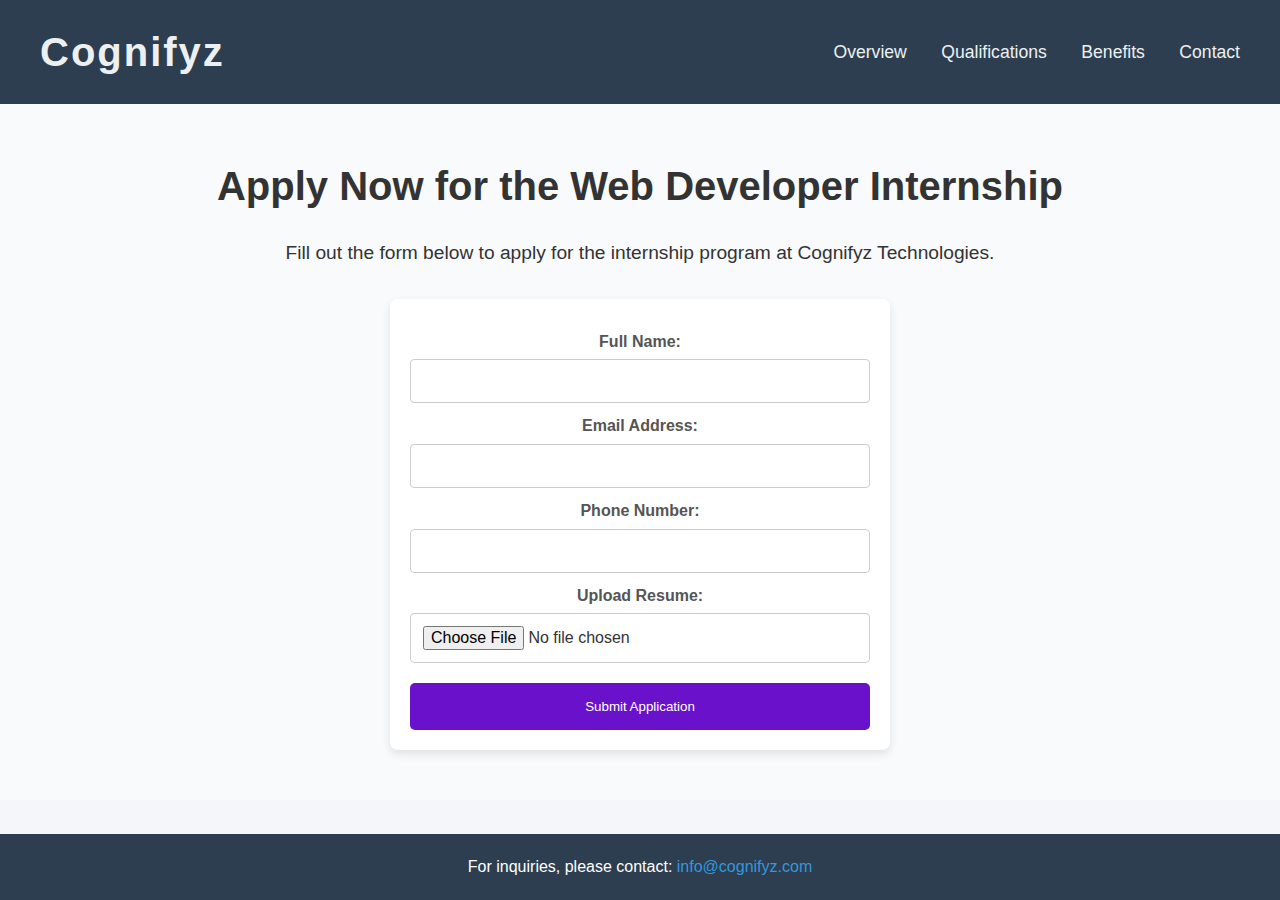
==== apply.html @ a0294218 "Adding all files" ====
<!DOCTYPE html>
<html lang="en">
<head>
    <meta charset="UTF-8">
    <meta name="viewport" content="width=device-width, initial-scale=1.0">
    <title>Apply Now | Web Developer Internship | Cognifyz Technologies</title>
    <link rel="stylesheet" href="/style.css">
</head>
<body>
    <header class="navbar">
        <div class="logo">Cognifyz</div>
        <nav>
            <a href="/overview.html">Overview</a>
            <a href="/qualifications.html">Qualifications</a>
            <a href="/benefits.html">Benefits</a>
            <a href="/contact.html">Contact</a>
        </nav>
    </header>
    <section class="apply-now" id="apply-now">
        <h1>Apply Now for the Web Developer Internship</h1>
        <p>Fill out the form below to apply for the internship program at Cognifyz Technologies.</p>

        <form id="applyForm">
            <label for="fullName">Full Name:</label>
            <input type="text" id="fullName" name="fullName" required>

            <label for="email">Email Address:</label>
            <input type="email" id="email" name="email" required>

            <label for="phone">Phone Number:</label>
            <input type="tel" id="phone" name="phone" required>

            <label for="resume">Upload Resume:</label>
            <input type="file" id="resume" name="resume" required>

            <button type="submit" class="btn btn-primary">Submit Application</button>
        </form>
    </section>

    <section class="confirmation" id="confirmation">
        <h1>Congratulations!</h1>
        <p>Your application has been submitted successfully.</p>
    </section>

    <footer class="footer">
        <p>For inquiries, please contact: <a href="mailto:info@cognifyz.com">info@cognifyz.com</a></p>
    </footer>

    <script src="/script.js"></script>
</body>
</html>
---- style.css ----
* {
    margin: 0;
    padding: 0;
    box-sizing: border-box;
    font-family: 'Poppins', sans-serif;  /* More modern and elegant font */
}

body {
    background-color: #f4f6f9;  /* Light grey background */
    color: #333;
    line-height: 1.6;
    display: flex;
    flex-direction: column;
    min-height: 100vh;
}

/* Navigation Bar */
.navbar {
    display: flex;
    justify-content: space-between;
    align-items: center;
    padding: 20px 40px;
    background-color: #2c3e50;  /* Dark background */
}

.navbar .logo {
    font-size: 2.5rem;
    color: #ecf0f1;  /* Light text color */
    font-weight: bold;
    letter-spacing: 2px;
}

.navbar nav a {
    margin-left: 30px;
    text-decoration: none;
    color: #ecf0f1;
    font-size: 1.1rem;
    transition: color 0.3s ease;
}

.navbar nav a:hover {
    color: #3498db;  /* Blue hover effect */
}

/* Hero Section */
.hero {
    display: flex;
    justify-content: space-between;
    align-items: center;
    padding: 80px 40px;
    background-color: #3498db;  /* Eye-catching blue */
    color: white;
    position: relative;
}

.hero-content {
    max-width: 600px;
    text-align: left;
}

.hero h1 {
    font-size: 3.5rem;
    line-height: 1.2;
}

.hero span {
    color: #ecf0f1;
}

.hero p {
    font-size: 1.2rem;
    margin-top: 20px;
}

.hero .buttons {
    margin-top: 20px;
}

.hero .btn {
    padding: 14px 28px;
    margin-right: 15px;
    background-color: #2ecc71;  /* Green buttons */
    color: white;
    border: none;
    border-radius: 5px;
    cursor: pointer;
    transition: background-color 0.3s ease, transform 0.3s ease;
}

.hero .btn:hover {
    background-color: #27ae60;  /* Darker green on hover */
    transform: scale(1.05);  /* Slight scale-up effect */
}

/* Highlights Section */
.highlights {
    display: flex;
    justify-content: space-around;
    padding: 60px 40px;
    background-color: #ecf0f1;  /* Light background for this section */
}

.highlight {
    text-align: center;
    width: 30%;
    transition: transform 0.3s ease;
}

.highlight:hover {
    transform: translateY(-10px);  /* Lift the card on hover */
}

.highlight h2 {
    font-size: 1.8rem;
    margin-bottom: 15px;
}

.highlight p {
    font-size: 1rem;
    color: #7f8c8d;
}

/* Qualifications Section */
.qualifications {
    padding: 60px 40px;
    background-color: #ffffff;
    text-align: center;
}

.qualifications h2 {
    font-size: 2.2rem;
    margin-bottom: 20px;
}

.qualifications ul {
    list-style-type: none;
    padding: 0;
}

.qualifications li {
    font-size: 1.2rem;
    margin: 10px 0;
    color: #7f8c8d;
}

/* Footer Section */
.footer {
    background-color: #2c3e50;  /* Matching footer color */
    color: white;
    text-align: center;
    padding: 20px;
}

.footer a {
    color: #3498db;
    text-decoration: none;
}

.footer a:hover {
    text-decoration: underline;
}

/* Hero Image Animation */
.hero-illustration img {
    max-width: 250px;  /* Smaller size for the rocket */
    animation: slideIn 1s ease-in-out;
}

@keyframes slideIn {
    0% {
        transform: translateX(50px);
        opacity: 0;
    }
    100% {
        transform: translateX(0);
        opacity: 1;
    }
}

/* Learn More Section */
.learn-more {
    padding: 50px 20px;
    background-color: #f8fafc;
    text-align: center;
}

.learn-more h1 {
    font-size: 2.5rem;
    color: #333;
    margin-bottom: 20px;
}

.learn-more p {
    font-size: 1.2rem;
    margin-bottom: 30px;
}

.learn-more ul {
    list-style-type: disc;
    text-align: left;
    margin: 0 auto;
    padding-left: 20px;
    max-width: 600px;
}

.learn-more .cta-buttons {
    margin-top: 30px;
}

.learn-more .cta-buttons .btn {
    margin: 10px;
}

/* Apply Now Form */
.apply-now {
    padding: 50px 20px;
    text-align: center;
    background-color: #f8fafc;
}

.apply-now h1 {
    font-size: 2.5rem;
    color: #333;
    margin-bottom: 20px;
}

.apply-now p {
    font-size: 1.2rem;
    margin-bottom: 30px;
}

form {
    display: flex;
    flex-direction: column;
    max-width: 500px;
    margin: 0 auto;
    background-color: #fff;
    padding: 20px;
    border-radius: 8px;
    box-shadow: 0 4px 10px rgba(0, 0, 0, 0.1);
}

form label {
    margin-top: 10px;
    font-weight: bold;
    color: #555;
}

form input {
    padding: 12px;
    margin-top: 5px;
    border: 1px solid #ccc;
    border-radius: 4px;
    font-size: 1rem;
}

form button {
    padding: 16px 28px;
    background-color: #6a11cb;  /* Purple button */
    color: white;
    border: none;
    border-radius: 5px;
    cursor: pointer;
    margin-top: 20px;
    transition: background-color 0.3s ease, transform 0.3s ease;
}

form button:hover {
    background-color: #5a0db3;  /* Darker purple */
    transform: scale(1.05);  /* Scale-up effect */
}

/* Confirmation Message */
.confirmation {
    display: none;
    text-align: center;
    background-color: #28a745;
    color: white;
    padding: 50px 20px;
}

.confirmation h1 {
    font-size: 2.5rem;
    margin-bottom: 20px;
}

.confirmation p {
    font-size: 1.2rem;
}

/* Ensure Footer stays at the bottom of the page */
footer {
    margin-top: auto;
}
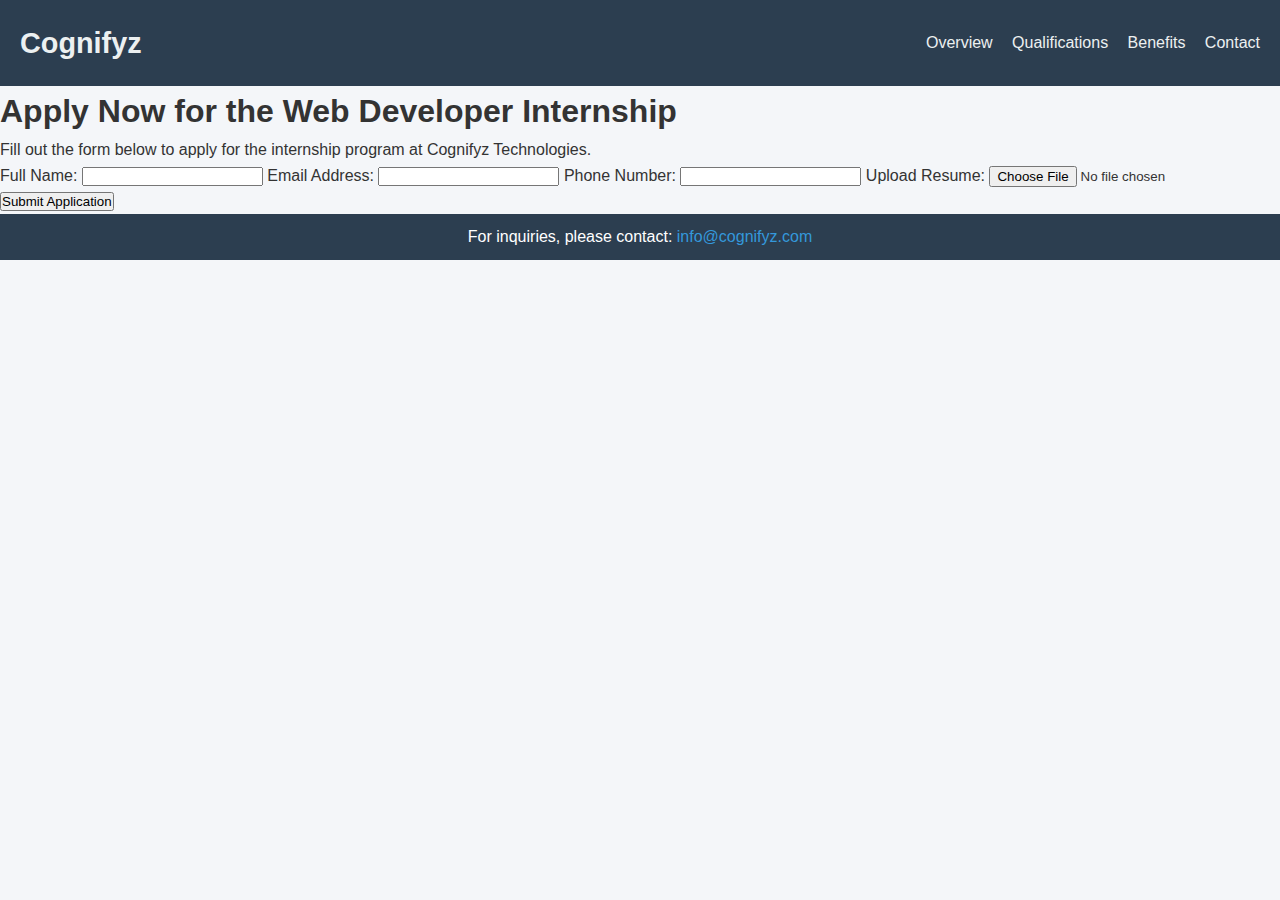
==== commit dd99430d: "updation" ====
--- a/apply.html
+++ b/apply.html
@@ -4,48 +4,49 @@
     <meta charset="UTF-8">
     <meta name="viewport" content="width=device-width, initial-scale=1.0">
     <title>Apply Now | Web Developer Internship | Cognifyz Technologies</title>
-    <link rel="stylesheet" href="/style.css">
+    <link rel="stylesheet" href="style.css">
 </head>
 <body>
     <header class="navbar">
         <div class="logo">Cognifyz</div>
         <nav>
-            <a href="/overview.html">Overview</a>
-            <a href="/qualifications.html">Qualifications</a>
-            <a href="/benefits.html">Benefits</a>
-            <a href="/contact.html">Contact</a>
+            <a href="overview.html">Overview</a>
+            <a href="qualifications.html">Qualifications</a>
+            <a href="benefits.html">Benefits</a>
+            <a href="contact.html">Contact</a>
         </nav>
     </header>
     <section class="apply-now" id="apply-now">
         <h1>Apply Now for the Web Developer Internship</h1>
         <p>Fill out the form below to apply for the internship program at Cognifyz Technologies.</p>
-
+    
         <form id="applyForm">
             <label for="fullName">Full Name:</label>
             <input type="text" id="fullName" name="fullName" required>
-
+    
             <label for="email">Email Address:</label>
             <input type="email" id="email" name="email" required>
-
+    
             <label for="phone">Phone Number:</label>
             <input type="tel" id="phone" name="phone" required>
-
+    
             <label for="resume">Upload Resume:</label>
             <input type="file" id="resume" name="resume" required>
-
+    
             <button type="submit" class="btn btn-primary">Submit Application</button>
         </form>
     </section>
-
-    <section class="confirmation" id="confirmation">
+    
+    <section class="confirmation" id="confirmation" style="display: none;">
         <h1>Congratulations!</h1>
         <p>Your application has been submitted successfully.</p>
     </section>
+    
 
     <footer class="footer">
         <p>For inquiries, please contact: <a href="mailto:info@cognifyz.com">info@cognifyz.com</a></p>
     </footer>
 
-    <script src="/script.js"></script>
+    <script src="script.js"></script>
 </body>
 </html>
--- a/style.css
+++ b/style.css
@@ -1,12 +1,13 @@
+/* General Styles */
 * {
     margin: 0;
     padding: 0;
     box-sizing: border-box;
-    font-family: 'Poppins', sans-serif;  /* More modern and elegant font */
+    font-family: 'Poppins', sans-serif;
 }
 
 body {
-    background-color: #f4f6f9;  /* Light grey background */
+    background-color: #f4f6f9;
     color: #333;
     line-height: 1.6;
     display: flex;
@@ -14,141 +15,121 @@
     min-height: 100vh;
 }
 
-/* Navigation Bar */
-.navbar {
+header.navbar {
     display: flex;
     justify-content: space-between;
     align-items: center;
-    padding: 20px 40px;
-    background-color: #2c3e50;  /* Dark background */
+    padding: 20px;
+    background-color: #2c3e50;
+    flex-wrap: wrap;
 }
 
 .navbar .logo {
-    font-size: 2.5rem;
-    color: #ecf0f1;  /* Light text color */
+    font-size: 1.8rem;
+    color: #ecf0f1;
     font-weight: bold;
-    letter-spacing: 2px;
 }
 
 .navbar nav a {
-    margin-left: 30px;
     text-decoration: none;
     color: #ecf0f1;
-    font-size: 1.1rem;
-    transition: color 0.3s ease;
+    font-size: 1rem;
+    margin-left: 15px;
+    transition: color 0.3s;
 }
 
 .navbar nav a:hover {
-    color: #3498db;  /* Blue hover effect */
+    color: #3498db;
 }
 
-/* Hero Section */
 .hero {
     display: flex;
+    flex-wrap: wrap;
     justify-content: space-between;
     align-items: center;
-    padding: 80px 40px;
-    background-color: #3498db;  /* Eye-catching blue */
+    padding: 40px;
+    background-color: #3498db;
     color: white;
-    position: relative;
 }
 
 .hero-content {
+    flex: 1;
     max-width: 600px;
     text-align: left;
 }
 
 .hero h1 {
-    font-size: 3.5rem;
-    line-height: 1.2;
-}
-
-.hero span {
-    color: #ecf0f1;
+    font-size: 2.5rem;
 }
 
 .hero p {
-    font-size: 1.2rem;
+    font-size: 1rem;
     margin-top: 20px;
 }
 
-.hero .buttons {
-    margin-top: 20px;
+.hero-illustration img {
+    max-width: 100%;
+    width: 300px;
+    animation: slideIn 1s ease-in-out;
 }
 
-.hero .btn {
-    padding: 14px 28px;
-    margin-right: 15px;
-    background-color: #2ecc71;  /* Green buttons */
+.buttons .btn {
+    padding: 10px 20px;
+    background-color: #2ecc71;
     color: white;
-    border: none;
+    text-decoration: none;
     border-radius: 5px;
-    cursor: pointer;
-    transition: background-color 0.3s ease, transform 0.3s ease;
+    margin-right: 10px;
+    display: inline-block;
+    transition: all 0.3s ease;
 }
 
-.hero .btn:hover {
-    background-color: #27ae60;  /* Darker green on hover */
-    transform: scale(1.05);  /* Slight scale-up effect */
+.buttons .btn:hover {
+    background-color: #27ae60;
+    transform: scale(1.05);
 }
 
-/* Highlights Section */
 .highlights {
     display: flex;
+    flex-wrap: wrap;
     justify-content: space-around;
-    padding: 60px 40px;
-    background-color: #ecf0f1;  /* Light background for this section */
+    padding: 40px;
+    background-color: #ecf0f1;
 }
 
 .highlight {
+    width: 100%;
+    max-width: 250px;
     text-align: center;
-    width: 30%;
-    transition: transform 0.3s ease;
+    margin-bottom: 20px;
 }
 
-.highlight:hover {
-    transform: translateY(-10px);  /* Lift the card on hover */
-}
-
-.highlight h2 {
-    font-size: 1.8rem;
-    margin-bottom: 15px;
-}
-
-.highlight p {
-    font-size: 1rem;
-    color: #7f8c8d;
-}
-
-/* Qualifications Section */
 .qualifications {
-    padding: 60px 40px;
-    background-color: #ffffff;
     text-align: center;
+    padding: 40px 20px;
+    background-color: white;
 }
 
 .qualifications h2 {
-    font-size: 2.2rem;
-    margin-bottom: 20px;
+    font-size: 1.8rem;
 }
 
 .qualifications ul {
-    list-style-type: none;
+    list-style: none;
     padding: 0;
 }
 
 .qualifications li {
-    font-size: 1.2rem;
-    margin: 10px 0;
-    color: #7f8c8d;
+    font-size: 1rem;
+    margin: 5px 0;
 }
 
-/* Footer Section */
+/* Footer */
 .footer {
-    background-color: #2c3e50;  /* Matching footer color */
+    background-color: #2c3e50;
     color: white;
     text-align: center;
-    padding: 20px;
+    padding: 10px;
 }
 
 .footer a {
@@ -160,12 +141,7 @@
     text-decoration: underline;
 }
 
-/* Hero Image Animation */
-.hero-illustration img {
-    max-width: 250px;  /* Smaller size for the rocket */
-    animation: slideIn 1s ease-in-out;
-}
-
+/* Animations */
 @keyframes slideIn {
     0% {
         transform: translateX(50px);
@@ -177,119 +153,36 @@
     }
 }
 
-/* Learn More Section */
-.learn-more {
-    padding: 50px 20px;
-    background-color: #f8fafc;
-    text-align: center;
+/* Responsive Design */
+@media (max-width: 768px) {
+    .navbar {
+        flex-direction: column;
+        text-align: center;
+    }
+
+    .navbar nav a {
+        display: block;
+        margin: 10px 0;
+    }
+
+    .hero {
+        flex-direction: column;
+        text-align: center;
+    }
+
+    .hero-content {
+        margin-bottom: 20px;
+    }
+
+    .hero h1 {
+        font-size: 2rem;
+    }
+
+    .highlight {
+        max-width: 100%;
+    }
+
+    .buttons .btn {
+        margin: 10px 0;
+    }
 }
-
-.learn-more h1 {
-    font-size: 2.5rem;
-    color: #333;
-    margin-bottom: 20px;
-}
-
-.learn-more p {
-    font-size: 1.2rem;
-    margin-bottom: 30px;
-}
-
-.learn-more ul {
-    list-style-type: disc;
-    text-align: left;
-    margin: 0 auto;
-    padding-left: 20px;
-    max-width: 600px;
-}
-
-.learn-more .cta-buttons {
-    margin-top: 30px;
-}
-
-.learn-more .cta-buttons .btn {
-    margin: 10px;
-}
-
-/* Apply Now Form */
-.apply-now {
-    padding: 50px 20px;
-    text-align: center;
-    background-color: #f8fafc;
-}
-
-.apply-now h1 {
-    font-size: 2.5rem;
-    color: #333;
-    margin-bottom: 20px;
-}
-
-.apply-now p {
-    font-size: 1.2rem;
-    margin-bottom: 30px;
-}
-
-form {
-    display: flex;
-    flex-direction: column;
-    max-width: 500px;
-    margin: 0 auto;
-    background-color: #fff;
-    padding: 20px;
-    border-radius: 8px;
-    box-shadow: 0 4px 10px rgba(0, 0, 0, 0.1);
-}
-
-form label {
-    margin-top: 10px;
-    font-weight: bold;
-    color: #555;
-}
-
-form input {
-    padding: 12px;
-    margin-top: 5px;
-    border: 1px solid #ccc;
-    border-radius: 4px;
-    font-size: 1rem;
-}
-
-form button {
-    padding: 16px 28px;
-    background-color: #6a11cb;  /* Purple button */
-    color: white;
-    border: none;
-    border-radius: 5px;
-    cursor: pointer;
-    margin-top: 20px;
-    transition: background-color 0.3s ease, transform 0.3s ease;
-}
-
-form button:hover {
-    background-color: #5a0db3;  /* Darker purple */
-    transform: scale(1.05);  /* Scale-up effect */
-}
-
-/* Confirmation Message */
-.confirmation {
-    display: none;
-    text-align: center;
-    background-color: #28a745;
-    color: white;
-    padding: 50px 20px;
-}
-
-.confirmation h1 {
-    font-size: 2.5rem;
-    margin-bottom: 20px;
-}
-
-.confirmation p {
-    font-size: 1.2rem;
-}
-
-/* Ensure Footer stays at the bottom of the page */
-footer {
-    margin-top: auto;
-}
-
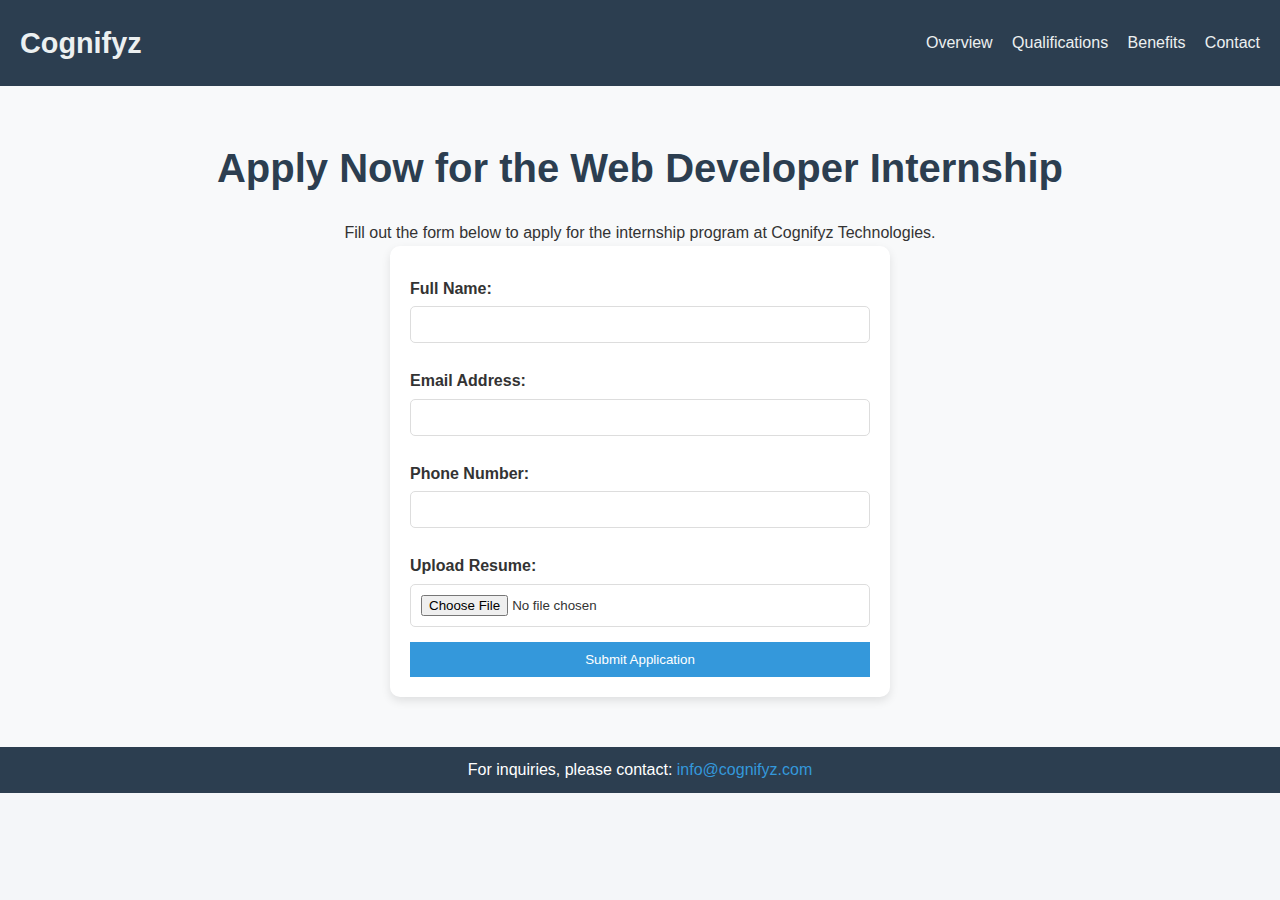
==== commit 339a08b6: "hhhhhhhh" ====
--- a/apply.html
+++ b/apply.html
@@ -5,6 +5,13 @@
     <meta name="viewport" content="width=device-width, initial-scale=1.0">
     <title>Apply Now | Web Developer Internship | Cognifyz Technologies</title>
     <link rel="stylesheet" href="style.css">
+    <style>
+        .green-background {
+    background-color: #2ecc71 !important; /* Green color */
+    color: white; /* White text color for better readability */
+    transition: background-color 0.3s ease;
+}
+    </style>
 </head>
 <body>
     <header class="navbar">
@@ -23,18 +30,19 @@
         <form id="applyForm">
             <label for="fullName">Full Name:</label>
             <input type="text" id="fullName" name="fullName" required>
-    
+        
             <label for="email">Email Address:</label>
             <input type="email" id="email" name="email" required>
-    
+        
             <label for="phone">Phone Number:</label>
             <input type="tel" id="phone" name="phone" required>
-    
+        
             <label for="resume">Upload Resume:</label>
             <input type="file" id="resume" name="resume" required>
-    
-            <button type="submit" class="btn btn-primary">Submit Application</button>
+        
+            <button type="submit">Submit Application</button>
         </form>
+        
     </section>
     
     <section class="confirmation" id="confirmation" style="display: none;">
--- a/style.css
+++ b/style.css
@@ -186,3 +186,60 @@
         margin: 10px 0;
     }
 }
+
+
+/* Apply Now Section */
+.apply-now {
+    padding: 50px 20px;
+    background-color: #f8f9fa; /* Light grey */
+    text-align: center;
+}
+
+.apply-now h1 {
+    font-size: 2.5rem;
+    color: #2c3e50;
+    margin-bottom: 20px;
+}
+
+form {
+    display: flex;
+    flex-direction: column;
+    max-width: 500px;
+    margin: 0 auto;
+    background: #fff;
+    padding: 20px;
+    border-radius: 10px;
+    box-shadow: 0 4px 10px rgba(0, 0, 0, 0.1);
+}
+
+form label {
+    text-align: left;
+    margin: 10px 0 5px;
+    font-weight: bold;
+}
+
+form input {
+    padding: 10px;
+    margin-bottom: 15px;
+    border: 1px solid #ddd;
+    border-radius: 5px;
+}
+
+form button {
+    background-color: #3498db;
+    color: white;
+    padding: 10px;
+    border: none;
+    cursor: pointer;
+    transition: background 0.3s ease;
+}
+
+form button:hover {
+    background-color: #2980b9;
+}
+/* Green background effect */
+.green-background {
+    background-color: #2ecc71 !important; /* Green color */
+    color: white; /* White text color for better readability */
+    transition: background-color 0.3s ease;
+}
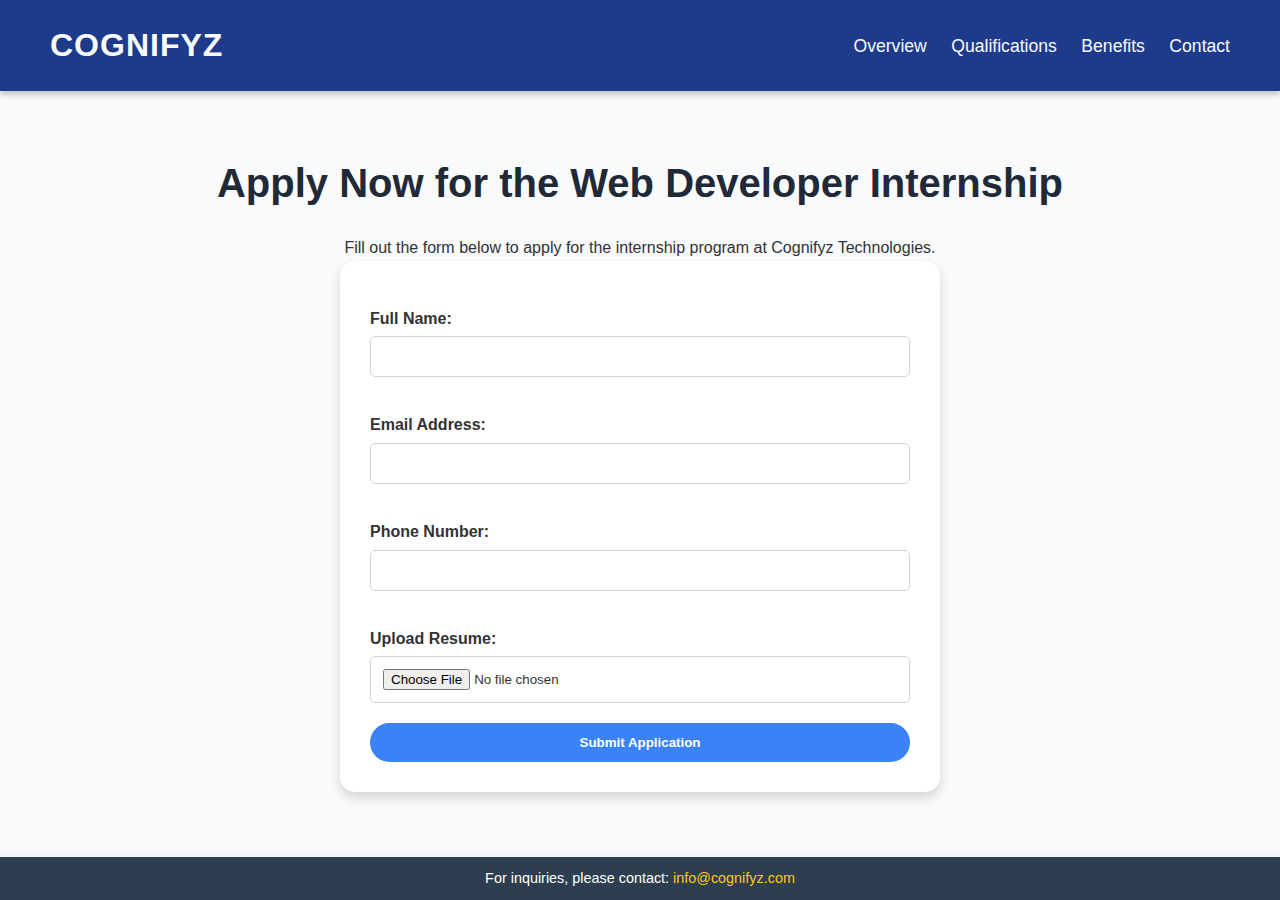
==== commit df78da8d: "Modifications" ====
--- a/apply.html
+++ b/apply.html
@@ -6,9 +6,9 @@
     <title>Apply Now | Web Developer Internship | Cognifyz Technologies</title>
     <link rel="stylesheet" href="style.css">
     <style>
-        .green-background {
-    background-color: #2ecc71 !important; /* Green color */
-    color: white; /* White text color for better readability */
+               .green-background {
+    background-color: #2ecc71 !important; 
+    color: white; 
     transition: background-color 0.3s ease;
 }
     </style>
--- a/style.css
+++ b/style.css
@@ -1,13 +1,12 @@
-/* General Styles */
 * {
     margin: 0;
     padding: 0;
     box-sizing: border-box;
-    font-family: 'Poppins', sans-serif;
+    font-family: 'Roboto', sans-serif;
 }
 
 body {
-    background-color: #f4f6f9;
+    background-color: #fdfdfd;
     color: #333;
     line-height: 1.6;
     display: flex;
@@ -19,99 +18,120 @@
     display: flex;
     justify-content: space-between;
     align-items: center;
-    padding: 20px;
-    background-color: #2c3e50;
-    flex-wrap: wrap;
+    padding: 20px 50px;
+    background-color: #1e3a8a;
+    color: #fff;
+    box-shadow: 0 4px 6px rgba(0, 0, 0, 0.2);
 }
 
 .navbar .logo {
-    font-size: 1.8rem;
-    color: #ecf0f1;
+    font-size: 2rem;
+    color: #f8fafc;
     font-weight: bold;
+    letter-spacing: 1px;
+    text-transform: uppercase;
 }
 
 .navbar nav a {
     text-decoration: none;
-    color: #ecf0f1;
-    font-size: 1rem;
-    margin-left: 15px;
-    transition: color 0.3s;
+    color: #f8fafc;
+    font-size: 1.1rem;
+    margin-left: 20px;
+    transition: all 0.3s ease;
 }
 
 .navbar nav a:hover {
-    color: #3498db;
+    color: #facc15;
+    transform: scale(1.1);
 }
 
 .hero {
     display: flex;
     flex-wrap: wrap;
-    justify-content: space-between;
+    justify-content: center;
     align-items: center;
-    padding: 40px;
-    background-color: #3498db;
-    color: white;
+    padding: 80px 50px;
+    background: linear-gradient(to right, #4f46e5, #3b82f6);
+    color: #fff;
+    box-shadow: 0 4px 10px rgba(0, 0, 0, 0.2);
 }
 
 .hero-content {
-    flex: 1;
+    text-align: center;
     max-width: 600px;
-    text-align: left;
 }
 
 .hero h1 {
-    font-size: 2.5rem;
+    font-size: 3rem;
+    line-height: 1.2;
+    font-weight: 700;
+    margin-bottom: 20px;
 }
 
 .hero p {
-    font-size: 1rem;
-    margin-top: 20px;
+    font-size: 1.2rem;
+    margin-top: 10px;
+    opacity: 0.9;
+}
+
+.buttons .btn {
+    padding: 12px 25px;
+    background-color: #facc15;
+    color: #333;
+    font-weight: 600;
+    text-decoration: none;
+    border-radius: 30px;
+    margin: 20px 10px 0;
+    display: inline-block;
+    transition: all 0.3s ease;
+}
+
+.buttons .btn:hover {
+    background-color: #fbbf24;
+    transform: translateY(-3px);
+    box-shadow: 0 4px 8px rgba(0, 0, 0, 0.2);
 }
 
 .hero-illustration img {
     max-width: 100%;
-    width: 300px;
+    width: 350px;
     animation: slideIn 1s ease-in-out;
 }
 
-.buttons .btn {
-    padding: 10px 20px;
-    background-color: #2ecc71;
-    color: white;
-    text-decoration: none;
-    border-radius: 5px;
-    margin-right: 10px;
-    display: inline-block;
-    transition: all 0.3s ease;
-}
-
-.buttons .btn:hover {
-    background-color: #27ae60;
-    transform: scale(1.05);
-}
-
 .highlights {
     display: flex;
     flex-wrap: wrap;
-    justify-content: space-around;
-    padding: 40px;
-    background-color: #ecf0f1;
+    justify-content: center;
+    padding: 60px 20px;
+    background-color: #f8fafc;
 }
 
 .highlight {
-    width: 100%;
-    max-width: 250px;
-    text-align: center;
-    margin-bottom: 20px;
+    background-color: #fff;
+    box-shadow: 0 4px 10px rgba(0, 0, 0, 0.1);
+    border-radius: 10px;
+    padding: 30px 20px;
+    max-width: 300px;
+    margin: 20px;
+    text-align: center;
+    transition: all 0.3s ease;
+}
+
+.highlight:hover {
+    transform: translateY(-5px);
+    box-shadow: 0 6px 12px rgba(0, 0, 0, 0.2);
 }
 
 .qualifications {
     text-align: center;
-    padding: 40px 20px;
-    background-color: white;
+    padding: 60px 20px;
+    background-color: #fdfdfd;
 }
 
 .qualifications h2 {
-    font-size: 1.8rem;
+    font-size: 2.2rem;
+    color: #333;
+    font-weight: 600;
 }
 
 .qualifications ul {
@@ -120,40 +140,101 @@
 }
 
 .qualifications li {
-    font-size: 1rem;
-    margin: 5px 0;
-}
-
-/* Footer */
-.footer {
-    background-color: #2c3e50;
+    font-size: 1.1rem;
+    margin: 10px 0;
+    color: #555;
+}
+
+.apply-now {
+    padding: 60px 20px;
+    background-color: #f9fafb;
+    text-align: center;
+}
+
+.apply-now h1 {
+    font-size: 2.5rem;
+    color: #1f2937;
+    margin-bottom: 20px;
+}
+
+form {
+    display: flex;
+    flex-direction: column;
+    max-width: 600px;
+    margin: 0 auto;
+    background: #fff;
+    padding: 30px;
+    border-radius: 15px;
+    box-shadow: 0 6px 12px rgba(0, 0, 0, 0.15);
+}
+
+form label {
+    text-align: left;
+    margin: 15px 0 5px;
+    font-weight: 600;
+    color: #333;
+}
+
+form input {
+    padding: 12px;
+    margin-bottom: 20px;
+    border: 1px solid #d1d5db;
+    border-radius: 5px;
+    transition: border-color 0.3s ease;
+}
+
+form input:focus {
+    border-color: #3b82f6;
+    outline: none;
+}
+
+form button {
+    background-color: #3b82f6;
     color: white;
-    text-align: center;
-    padding: 10px;
+    padding: 12px;
+    border: none;
+    border-radius: 25px;
+    font-weight: bold;
+    cursor: pointer;
+    transition: all 0.3s ease;
+}
+
+form button:hover {
+    background-color: #2563eb;
+    transform: scale(1.05);
+}
+
+footer.footer {
+    background-color: #1e293b;
+    color: #f8fafc;
+    text-align: center;
+    padding: 20px 10px;
+    margin-top: auto;
+    font-size: 0.9rem;
 }
 
 .footer a {
-    color: #3498db;
+    color: #facc15;
     text-decoration: none;
+    transition: all 0.3s ease;
 }
 
 .footer a:hover {
     text-decoration: underline;
-}
-
-/* Animations */
+    color: #fbbf24;
+}
+
 @keyframes slideIn {
     0% {
-        transform: translateX(50px);
+        transform: translateY(50px);
         opacity: 0;
     }
     100% {
-        transform: translateX(0);
+        transform: translateY(0);
         opacity: 1;
     }
 }
 
-/* Responsive Design */
 @media (max-width: 768px) {
     .navbar {
         flex-direction: column;
@@ -170,76 +251,55 @@
         text-align: center;
     }
 
-    .hero-content {
-        margin-bottom: 20px;
-    }
-
     .hero h1 {
         font-size: 2rem;
     }
 
+    .buttons .btn {
+        margin: 10px 0;
+    }
+
     .highlight {
         max-width: 100%;
     }
-
-    .buttons .btn {
-        margin: 10px 0;
-    }
-}
-
-
-/* Apply Now Section */
-.apply-now {
+}
+body {
+    background-color: #f4f6f9;
+    color: #333;
+    line-height: 1.6;
+    display: flex;
+    flex-direction: column;
+    min-height: 100vh; 
+    margin: 0; 
+}
+
+header.navbar, footer.footer {
+    z-index: 1; 
+    position: relative;
+    width: 100%; 
+}
+
+footer.footer {
+    margin-top: auto;
+    background-color: #2c3e50;
+    color: white;
+    text-align: center;
+    padding: 10px;
+}
+
+body.green-background {
+    min-height: 100vh;
+    display: flex;
+    flex-direction: column;
+    justify-content: space-between;
+    background-color: #2ecc71 !important;
+    color: white;
+    transition: background-color 0.3s ease;
+}
+
+.confirmation {
+    flex: 1;
+    text-align: center;
     padding: 50px 20px;
-    background-color: #f8f9fa; /* Light grey */
-    text-align: center;
-}
-
-.apply-now h1 {
-    font-size: 2.5rem;
-    color: #2c3e50;
-    margin-bottom: 20px;
-}
-
-form {
-    display: flex;
-    flex-direction: column;
-    max-width: 500px;
-    margin: 0 auto;
-    background: #fff;
-    padding: 20px;
-    border-radius: 10px;
-    box-shadow: 0 4px 10px rgba(0, 0, 0, 0.1);
-}
-
-form label {
-    text-align: left;
-    margin: 10px 0 5px;
-    font-weight: bold;
-}
-
-form input {
-    padding: 10px;
-    margin-bottom: 15px;
-    border: 1px solid #ddd;
-    border-radius: 5px;
-}
-
-form button {
-    background-color: #3498db;
-    color: white;
-    padding: 10px;
-    border: none;
-    cursor: pointer;
-    transition: background 0.3s ease;
-}
-
-form button:hover {
-    background-color: #2980b9;
-}
-/* Green background effect */
-.green-background {
-    background-color: #2ecc71 !important; /* Green color */
-    color: white; /* White text color for better readability */
-    transition: background-color 0.3s ease;
-}
+    font-size: 1.5rem;
+}
